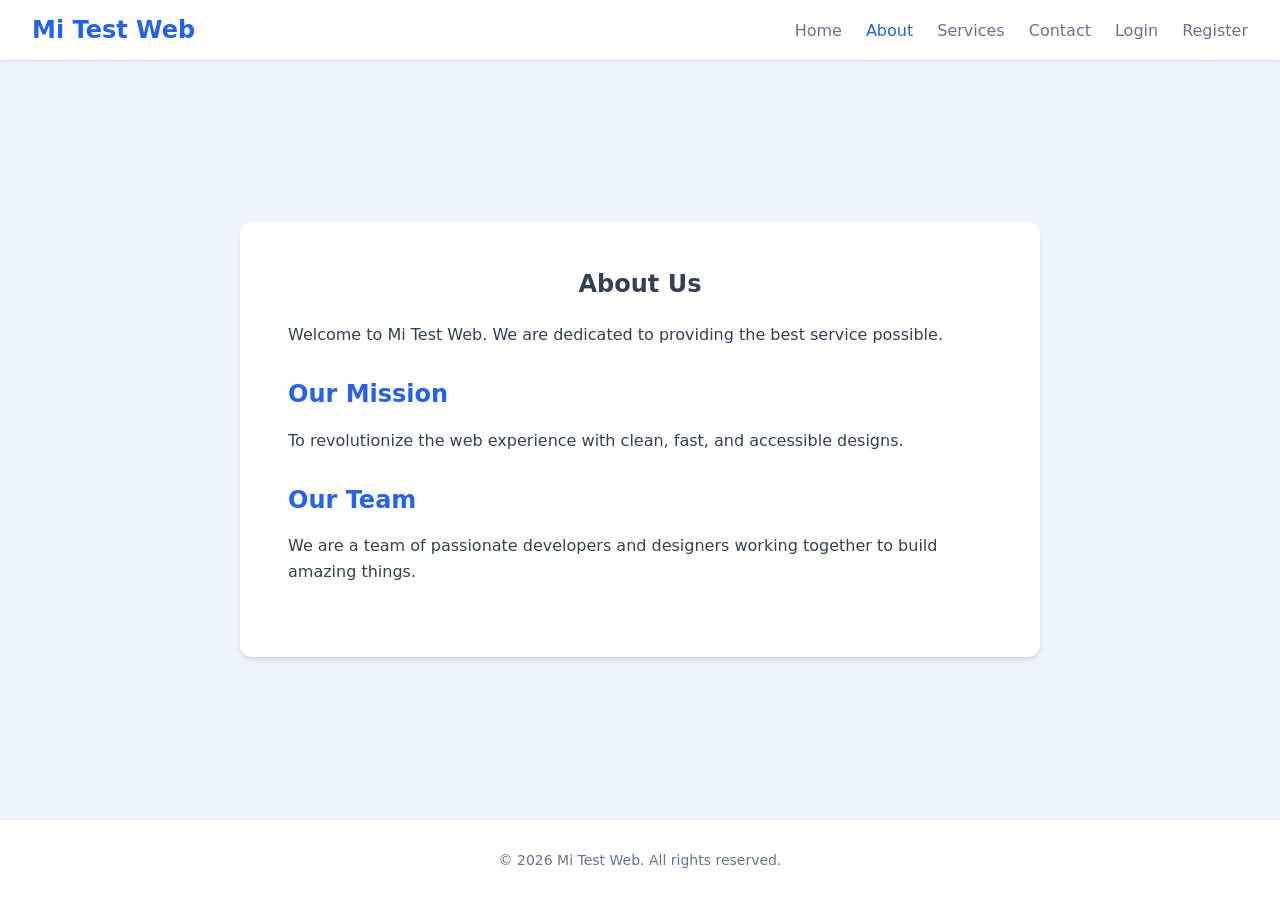
==== about.html @ 5d391b1e "Agregar elementos" ====
<!DOCTYPE html>
<html lang="en">

<head>
    <meta charset="UTF-8" />
    <meta name="viewport" content="width=device-width, initial-scale=1.0" />
    <link rel="stylesheet" href="style.css">
    <title>About Us - Mi Test Web</title>
</head>

<body>
    <!-- Header Section with Navigation -->
    <header>
        <a href="home.html" class="logo">Mi Test Web</a>
        <nav>
            <a href="home.html">Home</a>
            <a href="about.html" class="active">About</a>
            <a href="services.html">Services</a>
            <a href="contact.html">Contact</a>
            <a href="index.html">Login</a>
            <a href="register.html">Register</a>
        </nav>
    </header>

    <!-- About Content Section -->
    <main>
        <div class="container">
            <h1>About Us</h1>
            <p>Welcome to Mi Test Web. We are dedicated to providing the best service possible.</p>
            <h2>Our Mission</h2>
            <p>To revolutionize the web experience with clean, fast, and accessible designs.</p>
            <h2>Our Team</h2>
            <p>We are a team of passionate developers and designers working together to build amazing things.</p>
        </div>
    </main>

    <!-- Footer Section -->
    <footer>
        &copy; 2026 Mi Test Web. All rights reserved.
    </footer>
</body>

</html>
---- style.css ----
/* Global Variables & Reset */
:root {
  font-family: system-ui, -apple-system, sans-serif;
  box-sizing: border-box;
}

/* Ensure padding and border are included in element's total width and height */
*,
*:before,
*:after {
  box-sizing: inherit;
}

/* Body Styling: Centered content with a light background */
body {
  margin: 0;
  min-height: 100vh;
  display: flex;
  flex-direction: column;
  background: #f0f4ff;
  color: #334155;
}

/* Header & Navigation */
header {
  background: white;
  padding: 1rem 2rem;
  box-shadow: 0 1px 3px 0 rgba(0, 0, 0, 0.1), 0 1px 2px -1px rgba(0, 0, 0, 0.1);
  display: flex;
  justify-content: space-between;
  align-items: center;
  position: sticky;
  top: 0;
  z-index: 10;
}

.logo {
  font-weight: 700;
  font-size: 1.5rem;
  color: #2563eb;
  text-decoration: none;
  display: flex;
  align-items: center;
  gap: 0.5rem;
}

nav {
  display: flex;
  gap: 1.5rem;
}

nav a {
  text-decoration: none;
  color: #64748b;
  font-weight: 500;
  transition: color 0.2s ease;
}

nav a:hover,
nav a.active {
  color: #2563eb;
}

/* Main Content Area */
main {
  flex: 1;
  display: flex;
  flex-direction: column;
  align-items: center;
  justify-content: center;
  padding: 2rem;
  width: 100%;
}

/* Footer */
footer {
  background: white;
  padding: 2rem;
  text-align: center;
  border-top: 1px solid #e2e8f0;
  color: #64748b;
  font-size: 0.875rem;
}

/* Card Component: The main container for content */
.card {
  width: min(90vw, 400px);
  /* Responsive width: 90% of viewport or max 400px */
  padding: 2rem;
  background: white;
  border-radius: 12px;
  box-shadow: 0 4px 6px -1px rgba(0, 0, 0, 0.1), 0 2px 4px -1px rgba(0, 0, 0, 0.06);
}

/* Typography */
h1 {
  margin: 0 0 1.5rem;
  font-size: 1.5rem;
  text-align: center;
}

/* Form Elements */
label {
  display: block;
  margin: 1rem 0 0.5rem;
  font-weight: 500;
  font-size: 0.875rem;
}

input {
  width: 100%;
  padding: 0.75rem;
  border: 1px solid #cbd5e1;
  border-radius: 0.375rem;
  font-size: 1rem;
}

input:focus {
  outline: 2px solid #2563eb;
  outline-offset: -1px;
}

/* Button Styling */
button {
  width: 100%;
  margin-top: 1.5rem;
  padding: 0.75rem;
  background: #2563eb;
  color: white;
  border: none;
  border-radius: 0.375rem;
  font-size: 1rem;
  font-weight: 600;
  cursor: pointer;
  transition: background-color 0.2s;
}

button:hover {
  background: #1d4ed8;
}

/* Container for wider content pages (About, Services, Contact) */
.container {
  width: min(90vw, 800px);
  background: white;
  padding: 3rem;
  border-radius: 12px;
  box-shadow: 0 4px 6px -1px rgba(0, 0, 0, 0.1), 0 2px 4px -1px rgba(0, 0, 0, 0.06);
}

.container h2 {
  color: #2563eb;
  margin-top: 2rem;
}

.container p {
  line-height: 1.6;
  margin-bottom: 1.5rem;
}

.container ul {
  line-height: 1.6;
  margin-bottom: 1.5rem;
  padding-left: 1.5rem;
}

.container li {
  margin-bottom: 0.5rem;
}
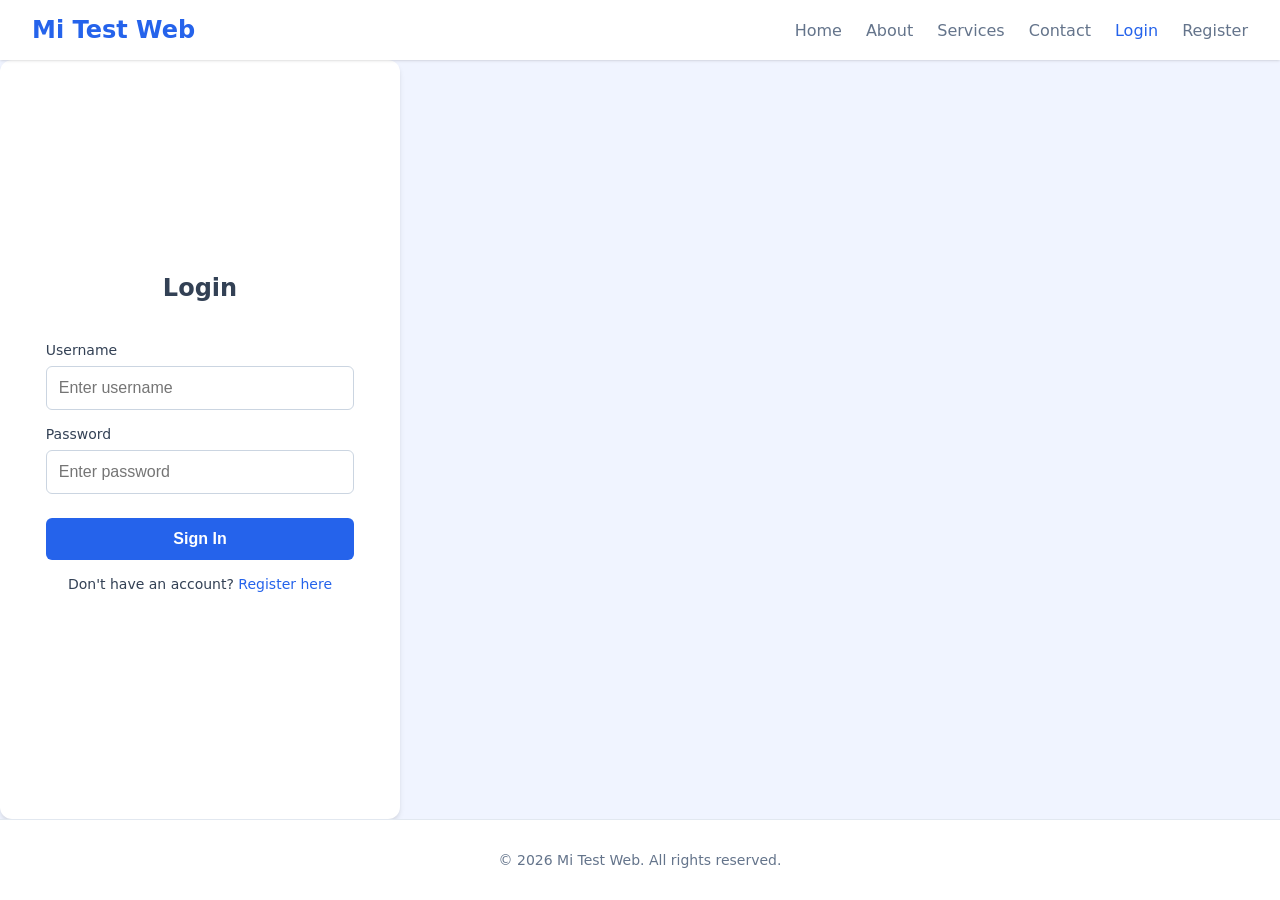
==== commit d5ab4711: "advanced funcinoality" ====
--- a/about.html
+++ b/about.html
@@ -10,17 +10,7 @@
 
 <body>
     <!-- Header Section with Navigation -->
-    <header>
-        <a href="home.html" class="logo">Mi Test Web</a>
-        <nav>
-            <a href="home.html">Home</a>
-            <a href="about.html" class="active">About</a>
-            <a href="services.html">Services</a>
-            <a href="contact.html">Contact</a>
-            <a href="index.html">Login</a>
-            <a href="register.html">Register</a>
-        </nav>
-    </header>
+
 
     <!-- About Content Section -->
     <main>
@@ -35,9 +25,7 @@
     </main>
 
     <!-- Footer Section -->
-    <footer>
-        &copy; 2026 Mi Test Web. All rights reserved.
-    </footer>
+    <script src="layout.js"></script>
 </body>
 
 </html>
